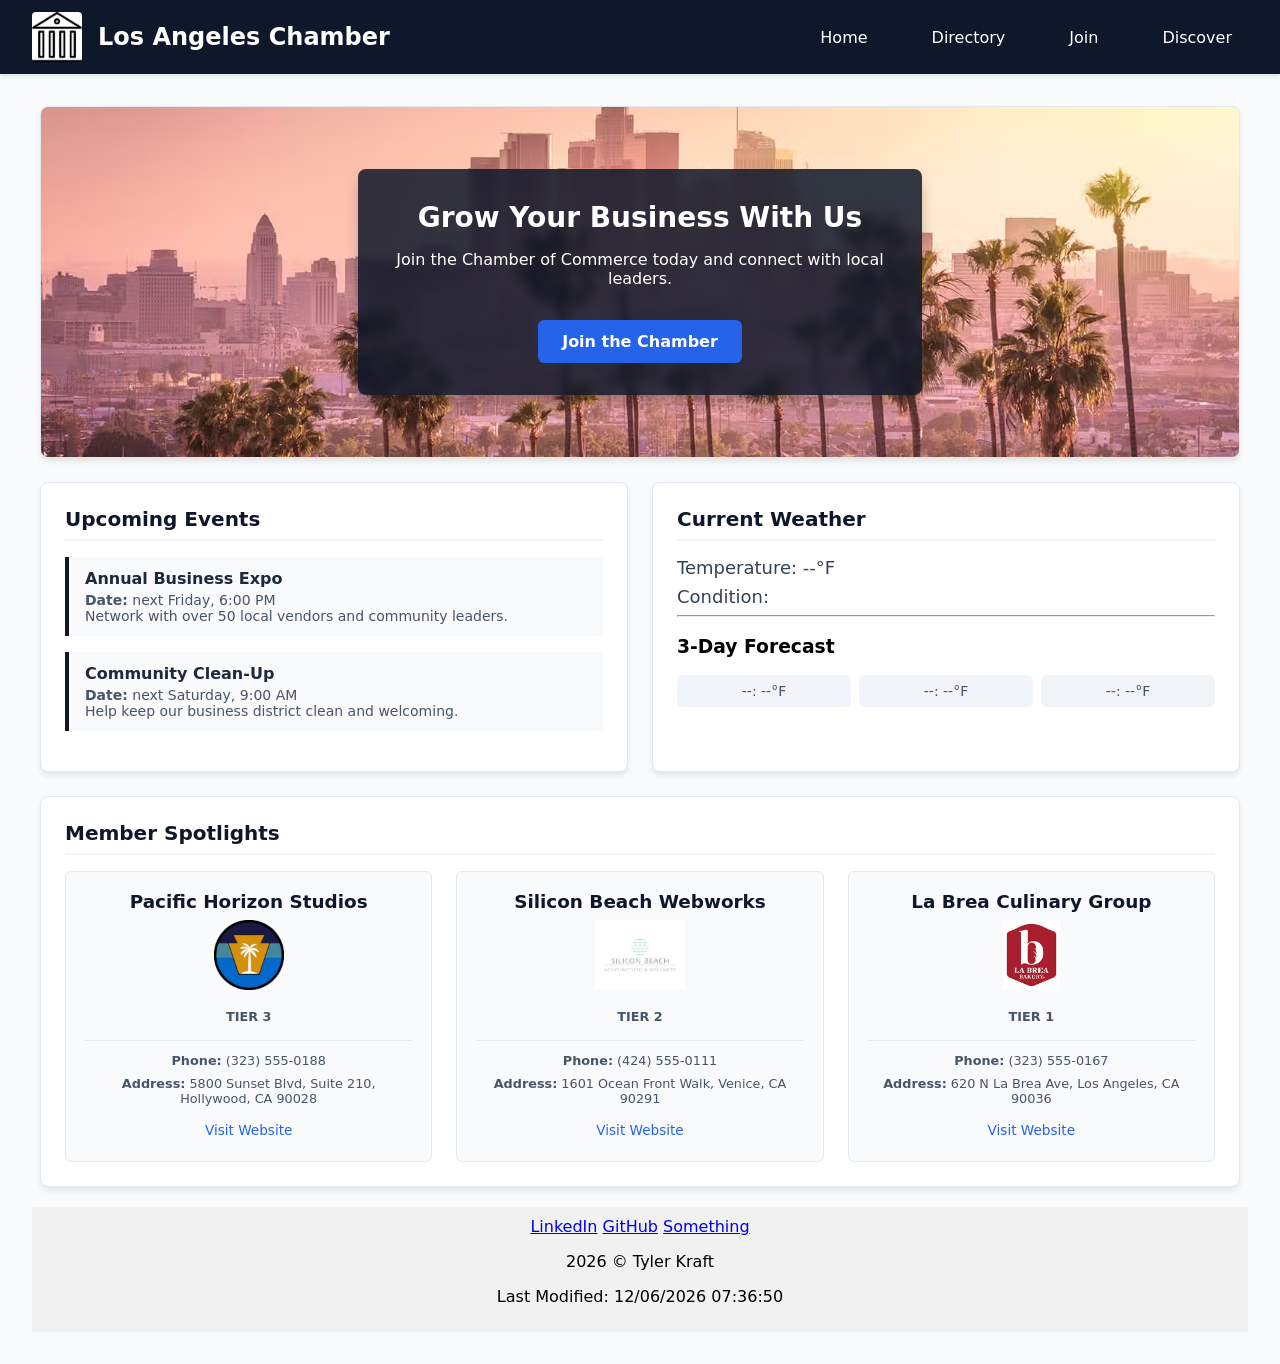
==== chamber/index.html @ 0e4b0285 "week 3" ====
<!DOCTYPE html>
<html lang="en">
<head>
    <meta charset="UTF-8">
    <meta name="viewport" content="width=device-width, initial-scale=1.0">
    <title>Los Angeles Chamber of Commerce</title>
    <link rel="icon" href="./images/favicon.ico">
    <link rel="stylesheet" href="./styles/homepage.css">
    <meta property="og:title" content="Los Angeles Chamber of Commerce">
<meta property="og:description" content="Discover the innovative world of the Los Angeles Chamber of Commerce and explore networking opportunities, business resources, and community events.">
<meta property="og:url" content="https://www.chamberofcommerce.com/">
<meta property="og:image" content="./images/chamber.png">
</head>
<body>
    <nav class="navbar">
      <div class="nav-logo">
        <img src="./images/chamber.png" alt="Chamber Logo" class="logo-img">
        <h1 class="nav-title">Los Angeles Chamber</h1>
      </div>
      <button class="nav-toggle" aria-controls="nav-menu" aria-expanded="false" aria-label="Open navigation menu">
        <span class="hamburger"></span>
      </button>
      <ul class="nav-menu" id="nav-menu">
        <li><a href="./index.html" class="nav-link">Home</a></li>
        <li><a href="./directory.html" class="nav-link">Directory</a></li>
        <li><a href="#join" class="nav-link">Join</a></li>
        <li><a href="#discover" class="nav-link">Discover</a></li>
      </ul>
    </nav>
    <main class="home-grid">
        
        <section class="hero">
            <picture>
                <img src="images/los-angeles.avif" alt="Scenic view of our beautiful community business district" class="hero-img">
            </picture>
            <div class="cta-box">
                <h2>Grow Your Business With Us</h2>
                <p>Join the Chamber of Commerce today and connect with local leaders.</p>
                <a href="join.html" class="cta-btn">Join the Chamber</a>
            </div>
        </section>

        <section class="eventscard">
            <h2>Upcoming Events</h2>
            <article class="event-item">
                <h3>Annual Business Expo</h3>
                <p><strong>Date:</strong> next Friday, 6:00 PM</p>
                <p>Network with over 50 local vendors and community leaders.</p>
            </article>
            <article class="event-item">
                <h3>Community Clean-Up</h3>
                <p><strong>Date:</strong> next Saturday, 9:00 AM</p>
                <p>Help keep our business district clean and welcoming.</p>
            </article>
        </section>

        <section class="weathercard">
            <h2>Current Weather</h2>
            <div id="weather-info">
                <p>Temperature: <span id="current-temp">--</span>°F</p>
                <p>Condition: <span id="weather-desc"></span></p>
            </div>
            <hr>
            <h3>3-Day Forecast</h3>
            <div id="forecast" class="forecast-grid">
                <div class="forecast-day">--: --°F</div>
                <div class="forecast-day">--: --°F</div>
                <div class="forecast-day">--: --°F</div>
            </div>
        </section>

        <section class="spotlights">
            <h2>Member Spotlights</h2>
            <div id="spotlight-container" class="spotlight-grid"></div>
        </section>
    </main>
    <footer>
        <a href="https://www.linkedin.com/in/tyler-kraft7/" target="_blank">LinkedIn</a>
        <a href="https://github.com/tylerkraft03" target="_blank">GitHub</a>
        <a href="#">Something</a>
        <p>
            <span id="currentyear"></span> &copy; Tyler Kraft
        </p>
        <p id="lastModified"></p>
    </footer>

  <script src="./scripts/app.js"></script>
  <script src="./scripts/homepage.js"></script>

  
</body>
---- chamber/styles/homepage.css ----
body {
  font-family: system-ui, -apple-system, sans-serif;
  background-color: #f8fafc;
  margin: 0;
  padding: 2rem;
}
.navbar {
  background-color: #0f172a;
  padding: 0.75rem 2rem;
  margin: -2rem -2rem 2rem -2rem;
  box-shadow: 0 2px 4px rgba(0, 0, 0, 0.1);
  display: flex;
  align-items: center;
  justify-content: space-between;
  gap: 2rem;
}

.nav-logo {
  display: flex;
  align-items: center;
  gap: 1rem;
  flex-shrink: 0;
}

footer {
    background-color: #f1f1f1;
    text-align: center;
    padding: 10px 0;
    margin-top: 20px;
}

footer .lastmodified {
    color: #424242;
    font-size: 14px;
}

.logo-img {
  height: 50px;
  width: auto;
  border-radius: 4px;
}

.nav-title {
  color: white;
  margin: 0;
  font-size: 1.5rem;
  font-weight: 600;
  white-space: nowrap;
}

.nav-menu {
  list-style: none;
  display: flex;
  justify-content: flex-end;
  gap: 2rem;
  margin: 0;
  padding: 0;
}

.nav-link {
  color: white;
  text-decoration: none;
  font-weight: 500;
  padding: 0.5rem 1rem;
  border-radius: 4px;
  transition: all 0.3s ease;
}

.nav-link:hover {
  background-color: #1e293b;
  color: #e0e7ff;
}
.nav-toggle {
  display: none;
  background: transparent;
  border: none;
  cursor: pointer;
  padding: 0.5rem;
  margin-left: auto;
}
.nav-toggle .hamburger {
  display: block;
  width: 26px;
  height: 2px;
  background-color: white;
  position: relative;
  transition: transform 0.3s ease;
}
.nav-toggle .hamburger::before,
.nav-toggle .hamburger::after {
  content: "";
  position: absolute;
  width: 26px;
  height: 2px;
  background-color: white;
  left: 0;
  transition: transform 0.3s ease;
}
.nav-toggle .hamburger::before {
  top: -8px;
}
.nav-toggle .hamburger::after {
  top: 8px;
}
.nav-toggle.open .hamburger {
  background-color: transparent;
}
.nav-toggle.open .hamburger::before {
  transform: translateY(8px) rotate(45deg);
}
.nav-toggle.open .hamburger::after {
  transform: translateY(-8px) rotate(-45deg);
}
.nav-menu.open {
  display: flex;
}
.home-grid {
  display: grid;
  grid-template-columns: 1fr 1fr;
  gap: 1.5rem;
  max-width: 1200px;
  margin: 0 auto;
}

/* Base styling for all home sections/cards */
.hero, .eventscard, .weathercard, .spotlights {
  background: white;
  border-radius: 8px;
  padding: 1.5rem;
  box-shadow: 0 4px 6px -1px rgb(0 0 0 / 0.1);
  border: 1px solid #e2e8f0;
}

.home-grid h2 {
  margin: 0 0 1rem 0;
  font-size: 1.25rem;
  color: #0f172a;
  border-bottom: 2px solid #f1f5f9;
  padding-bottom: 0.5rem;
}

/* 1. Hero & Call to Action (Spans full width of top row) */
.hero {
  grid-column: 1 / -1;
  position: relative;
  padding: 0; /* Remove internal padding so image goes edge-to-edge */
  overflow: hidden;
  height: 350px;
  display: flex;
  align-items: center;
  justify-content: center;
}

.hero-img {
  width: 100%;
  height: 100%;
  object-fit: cover;
  position: absolute;
  top: 0;
  left: 0;
}

.cta-box {
  position: relative;
  z-index: 2;
  background-color: rgba(15, 23, 42, 0.85); /* Slate color with transparency */
  color: white;
  padding: 2rem;
  border-radius: 8px;
  text-align: center;
  max-width: 500px;
  box-shadow: 0 10px 15px -3px rgba(0, 0, 0, 0.3);
  backdrop-filter: blur(4px);
}

.cta-box h2 {
  color: white !important;
  border-bottom: none !important;
  padding-bottom: 0;
  font-size: 1.75rem;
}

.cta-btn {
  display: inline-block;
  background-color: #2563eb;
  color: white;
  text-decoration: none;
  padding: 0.75rem 1.5rem;
  border-radius: 6px;
  font-weight: 600;
  margin-top: 1rem;
  transition: background-color 0.2s ease;
}

.cta-btn:hover {
  background-color: #1d4ed8;
}

/* 2. Events & Weather Layouts */
.event-item {
  background-color: #f8fafc;
  border-left: 4px solid #0f172a;
  padding: 0.75rem 1rem;
  margin-bottom: 1rem;
  border-radius: 0 4px 4px 0;
}

.event-item h3 {
  margin: 0 0 0.25rem 0;
  font-size: 1rem;
  color: #1e293b;
}

.event-item p {
  margin: 0;
  font-size: 0.875rem;
  color: #475569;
}

#weather-info p {
  font-size: 1.125rem;
  margin: 0.5rem 0;
  color: #334155;
}

.forecast-grid {
  display: flex;
  gap: 0.5rem;
  justify-content: space-between;
  margin-top: 1rem;
}

.forecast-day {
  flex: 1;
  background-color: #f1f5f9;
  padding: 0.5rem;
  text-align: center;
  border-radius: 6px;
  font-size: 0.875rem;
  color: #475569;
}

/* 3. Spotlights Layout (Spans full width of bottom row) */
.spotlights {
  grid-column: 1 / -1;
}

#spotlight-container {
  display: grid;
  grid-template-columns: repeat(auto-fit, minmax(250px, 1fr));
  gap: 1.5rem;
  margin-top: 1rem;
}

/* Dynamic JS Generated Cards styling matching your directory cards */
.spotlight-card {
  background: #f8fafc;
  border: 1px solid #e2e8f0;
  border-radius: 6px;
  padding: 1.2rem;
  display: flex;
  flex-direction: column;
  align-items: center;
  text-align: center;
}

.spotlight-card h3 {
  margin: 0 0 0.5rem 0;
  font-size: 1.15rem;
  color: #0f172a;
}

.spotlight-card img {
  max-width: 130px;
  height: 70px;
  object-fit: contain;
  margin-bottom: 0.75rem;
}

.membership-badge {
  display: inline-block;
  padding: 0.2rem 0.5rem;
  font-size: 0.7rem;
  font-weight: bold;
  border-radius: 4px;
  text-transform: uppercase;
  margin-bottom: 0.5rem;
}

/* Reusing your badge colors matching Gold/Silver tiers */
.gold-tier .membership-badge {
  background-color: #fef3c7; 
  color: #d97706; 
  border: 1px solid #fcd34d;
}

.silver-tier .membership-badge {
  background-color: #cbd5e1; 
  color: #1e293b;
}

.spotlight-card hr {
  width: 100%;
  border: 0;
  border-top: 1px solid #e2e8f0;
  margin: 0.5rem 0;
}

.spotlight-card p {
  font-size: 0.8rem;
  color: #475569;
  margin: 0.25rem 0;
}

.spotlight-card a {
  display: inline-block;
  margin-top: 0.5rem;
  color: #2563eb;
  text-decoration: none;
  font-weight: 500;
  font-size: 0.85rem;
}

.spotlight-card a:hover {
  text-decoration: underline;
}

/* ==========================================================================
   RESPONSIVE MEDIA QUERIES (Aligns with your existing setup)
   ========================================================================== */

@media (max-width: 768px) {
    body {
    padding: 0.5rem;
  }

  .navbar {
    padding: 0.5rem;
    margin: -0.5rem -0.5rem 1.5rem -0.5rem;
    flex-wrap: wrap;
    justify-content: flex-start;
    gap: 1rem;
  }

  .nav-logo {
    gap: 0.5rem;
  }

  .logo-img {
    height: 40px;
  }

  .nav-title {
    font-size: 1.125rem;
  }

  .nav-toggle {
    display: block;
    color: white;
  }

  .nav-menu {
    width: 100%;
    justify-content: center;
    gap: 0.5rem;
    flex-wrap: wrap;
    display: none;
    flex-direction: column;
    align-items: stretch;
    margin: 0;
  }

  .nav-menu.open {
    display: flex;
  }

  .nav-link {
    padding: 0.75rem 1rem;
    font-size: 0.95rem;
    text-align: center;
  }

  .home-grid {
    grid-template-columns: 1fr; /* Stack everything vertically */
  }

  .hero {
    height: 300px;
  }

  .cta-box {
    padding: 1.25rem;
    margin: 0 1rem;
  }

  .cta-box h2 {
    font-size: 1.35rem;
  }

  .forecast-grid {
    flex-direction: column;
    gap: 0.25rem;
  }

  .forecast-day {
    text-align: left;
    padding: 0.4rem 0.75rem;
  }
}

@media (max-width: 480px) {
  .hero {
    height: 250px;
  }

  .cta-box h2 {
    font-size: 1.15rem;
  }

  .cta-btn {
    padding: 0.5rem 1rem;
    font-size: 0.85rem;
  }
}
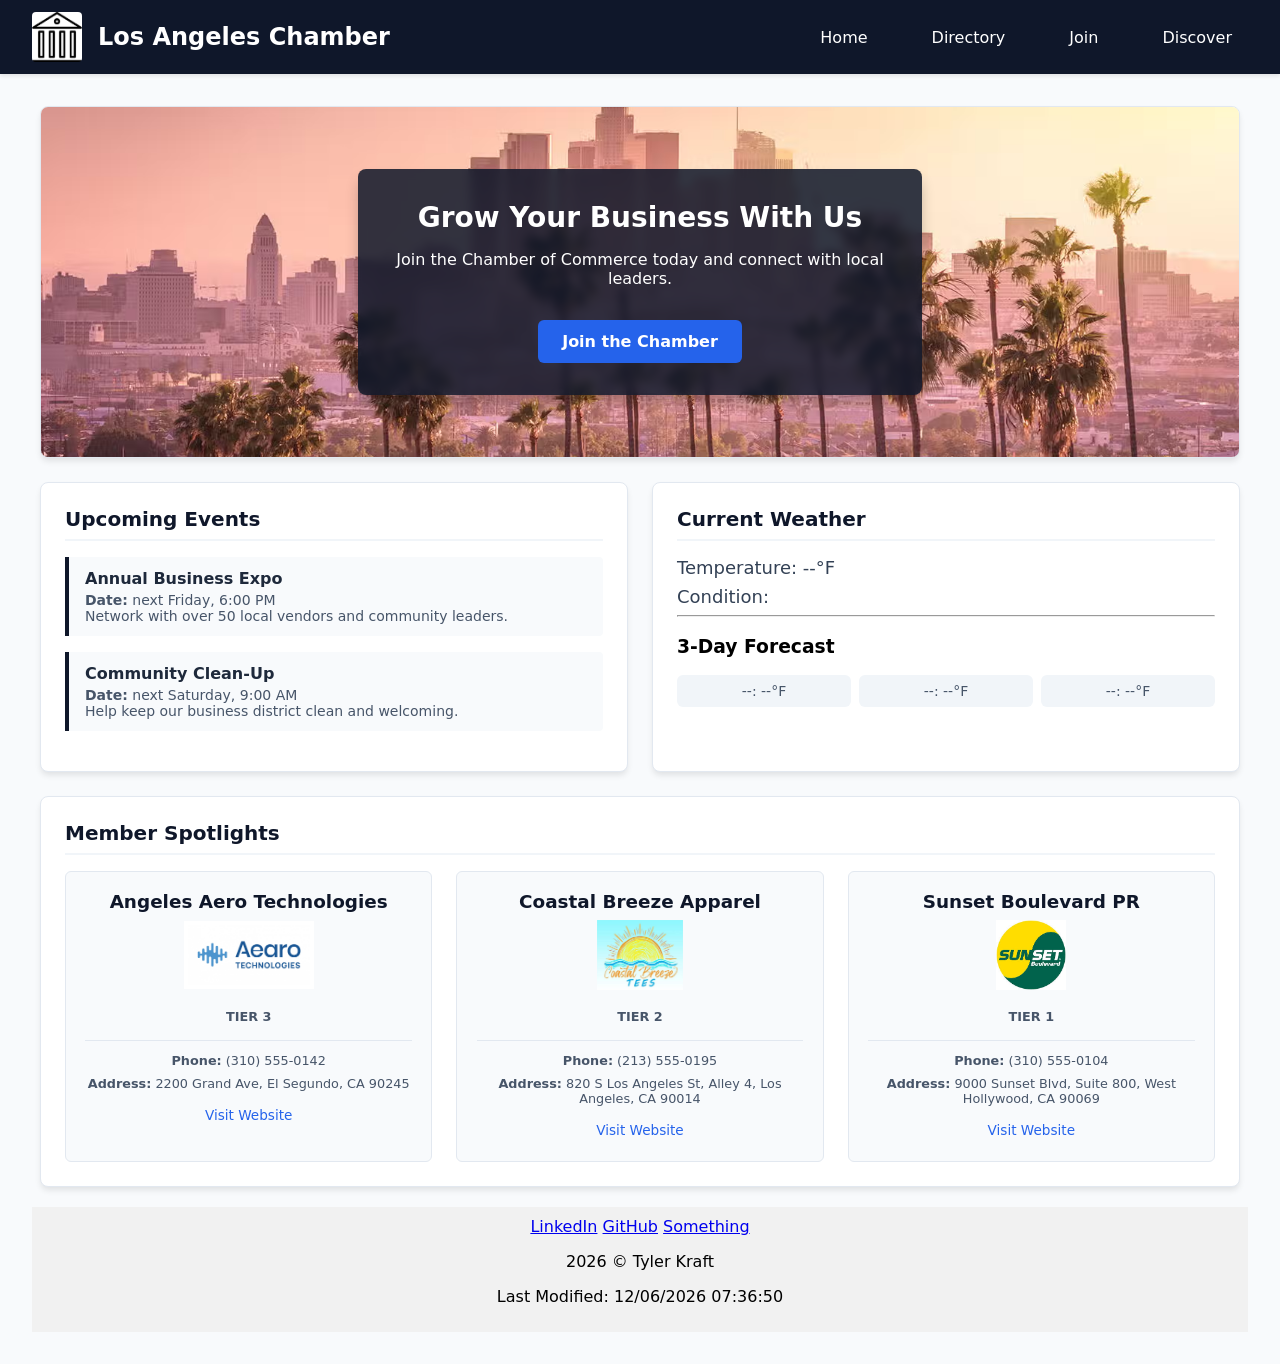
==== commit db9489f5: "test" ====
--- a/chamber/index.html
+++ b/chamber/index.html
@@ -23,8 +23,8 @@
       <ul class="nav-menu" id="nav-menu">
         <li><a href="./index.html" class="nav-link">Home</a></li>
         <li><a href="./directory.html" class="nav-link">Directory</a></li>
-        <li><a href="#join" class="nav-link">Join</a></li>
-        <li><a href="#discover" class="nav-link">Discover</a></li>
+        <li><a href="#" class="nav-link">Join</a></li>
+        <li><a href="#" class="nav-link">Discover</a></li>
       </ul>
     </nav>
     <main class="home-grid">
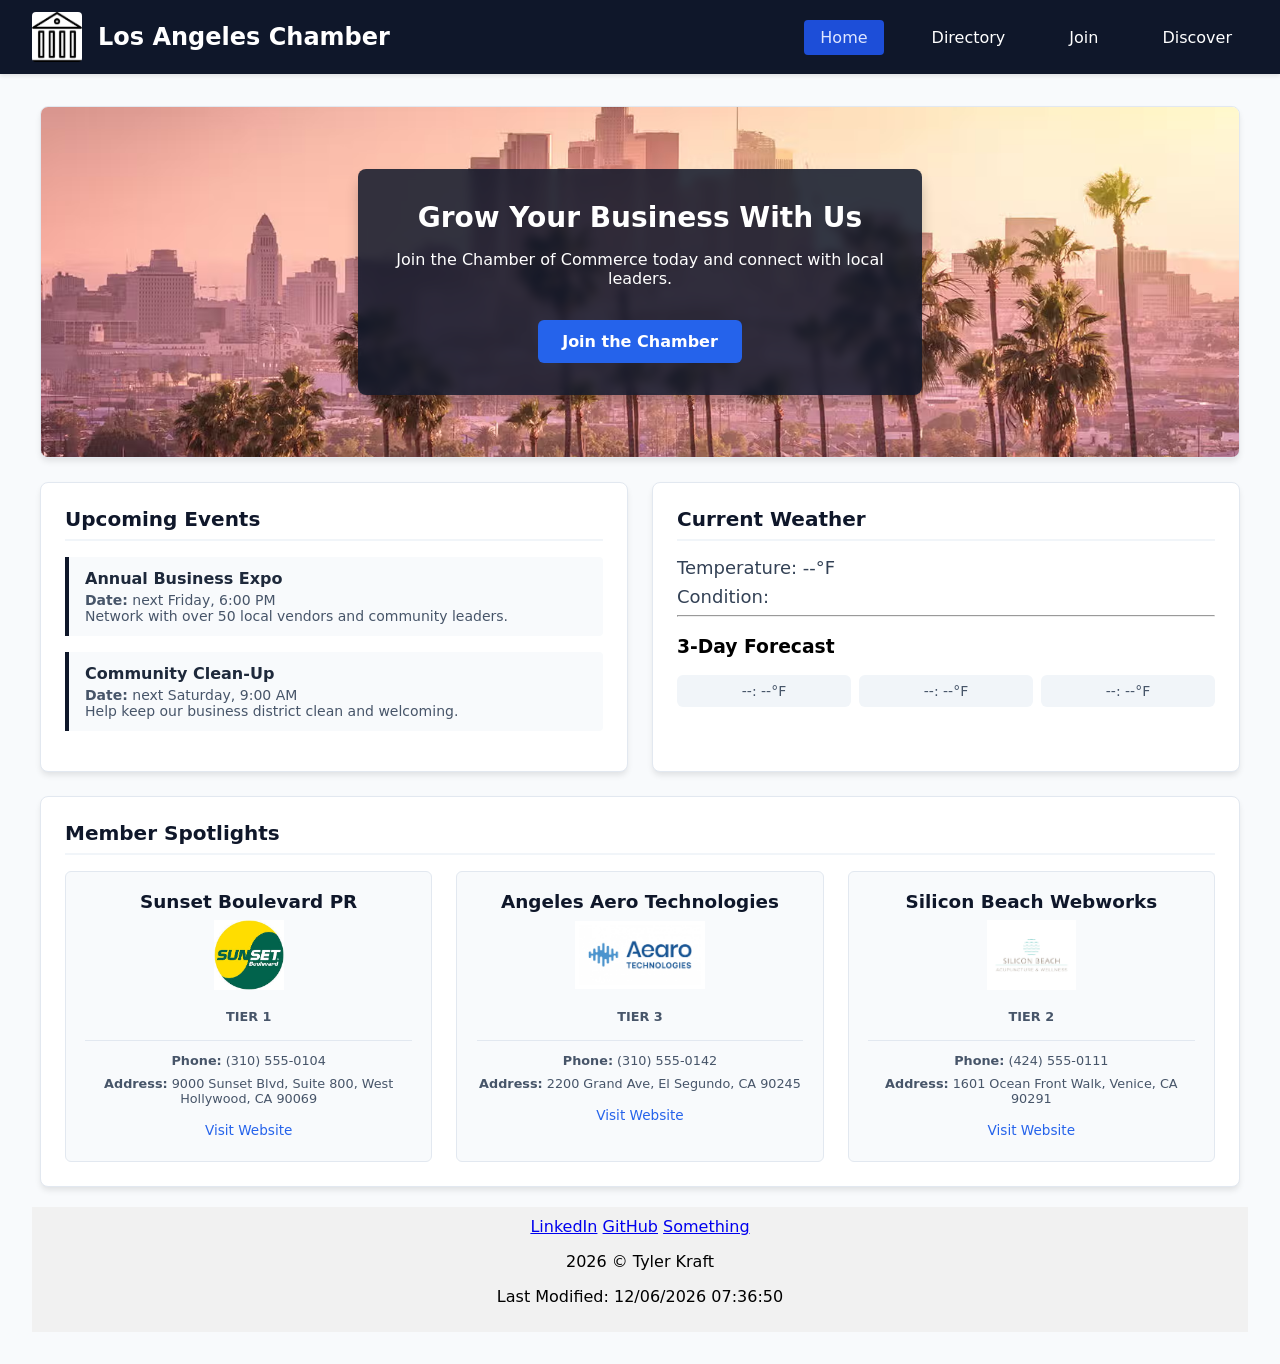
==== commit c1f1dd51: "Join section" ====
--- a/chamber/index.html
+++ b/chamber/index.html
@@ -21,9 +21,9 @@
         <span class="hamburger"></span>
       </button>
       <ul class="nav-menu" id="nav-menu">
-        <li><a href="./index.html" class="nav-link">Home</a></li>
+        <li><a href="./index.html" class="nav-link" aria-current="page">Home</a></li>
         <li><a href="./directory.html" class="nav-link">Directory</a></li>
-        <li><a href="#" class="nav-link">Join</a></li>
+        <li><a href="./join.html" class="nav-link">Join</a></li>
         <li><a href="#" class="nav-link">Discover</a></li>
       </ul>
     </nav>
--- a/chamber/styles/homepage.css
+++ b/chamber/styles/homepage.css
@@ -64,6 +64,12 @@
   padding: 0.5rem 1rem;
   border-radius: 4px;
   transition: all 0.3s ease;
+}
+
+.nav-link.active,
+.nav-link[aria-current="page"] {
+  background-color: #1d4ed8;
+  color: #e0e7ff;
 }
 
 .nav-link:hover {
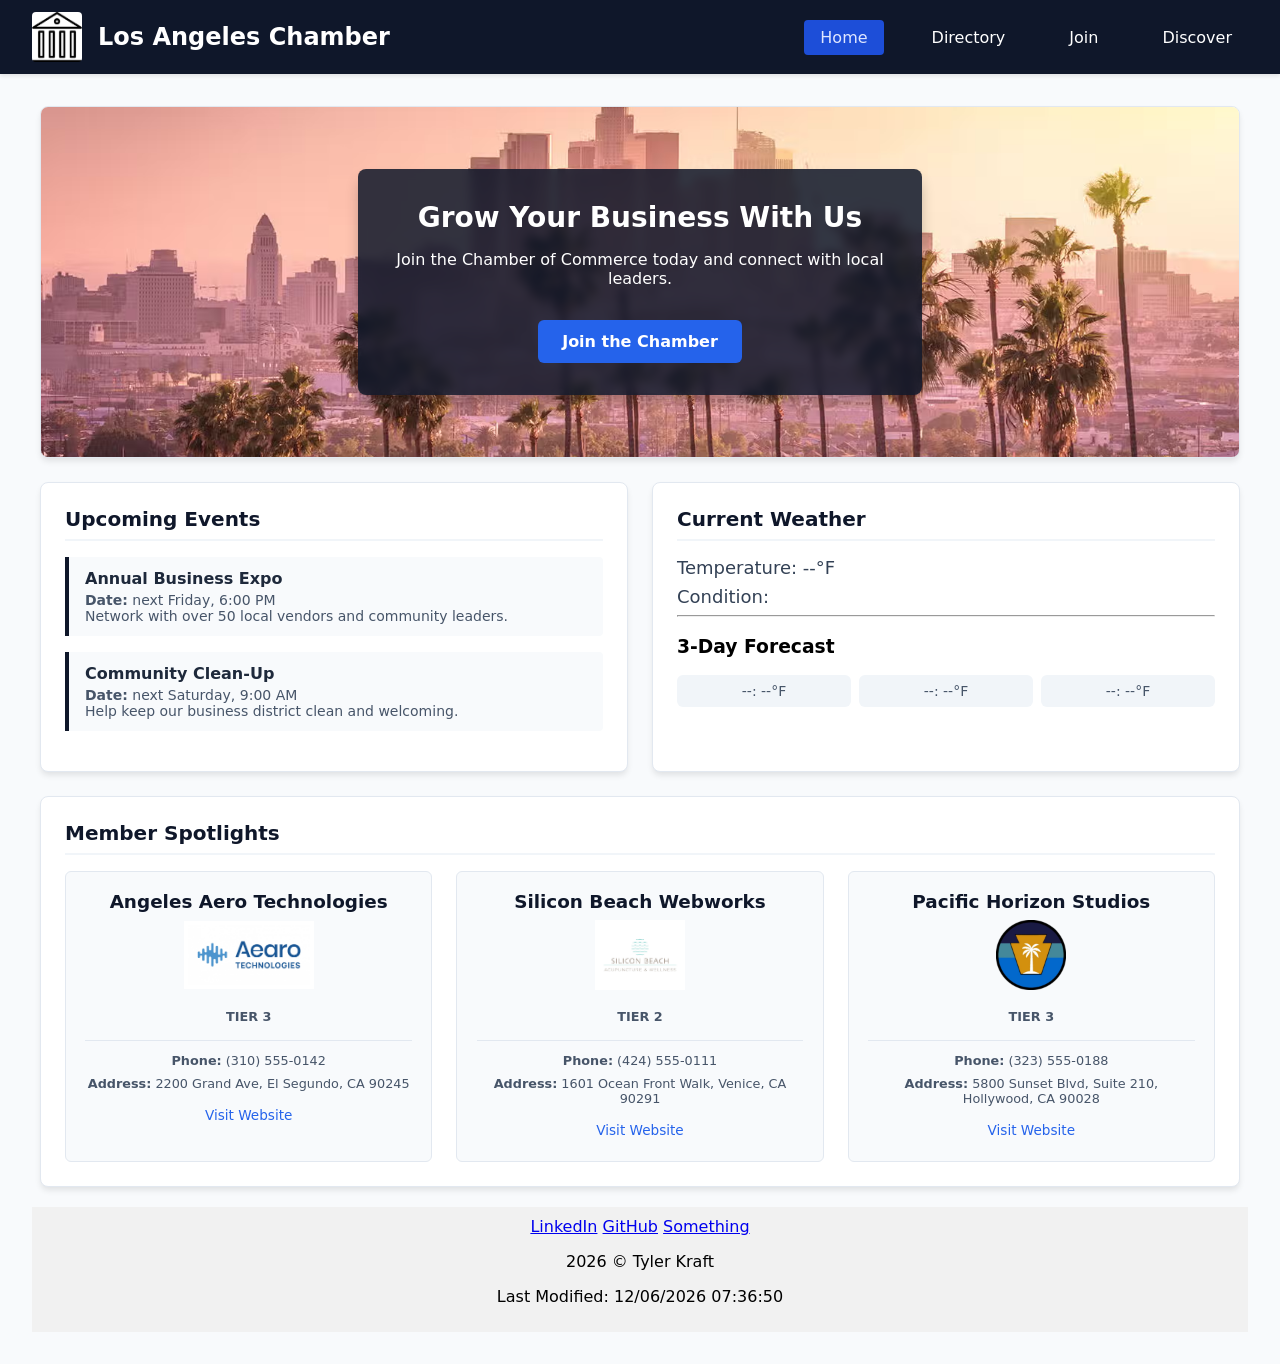
==== commit 56b7390a: "discover" ====
--- a/chamber/index.html
+++ b/chamber/index.html
@@ -24,7 +24,7 @@
         <li><a href="./index.html" class="nav-link" aria-current="page">Home</a></li>
         <li><a href="./directory.html" class="nav-link">Directory</a></li>
         <li><a href="./join.html" class="nav-link">Join</a></li>
-        <li><a href="#" class="nav-link">Discover</a></li>
+        <li><a href="./discover.html" class="nav-link">Discover</a></li>
       </ul>
     </nav>
     <main class="home-grid">
